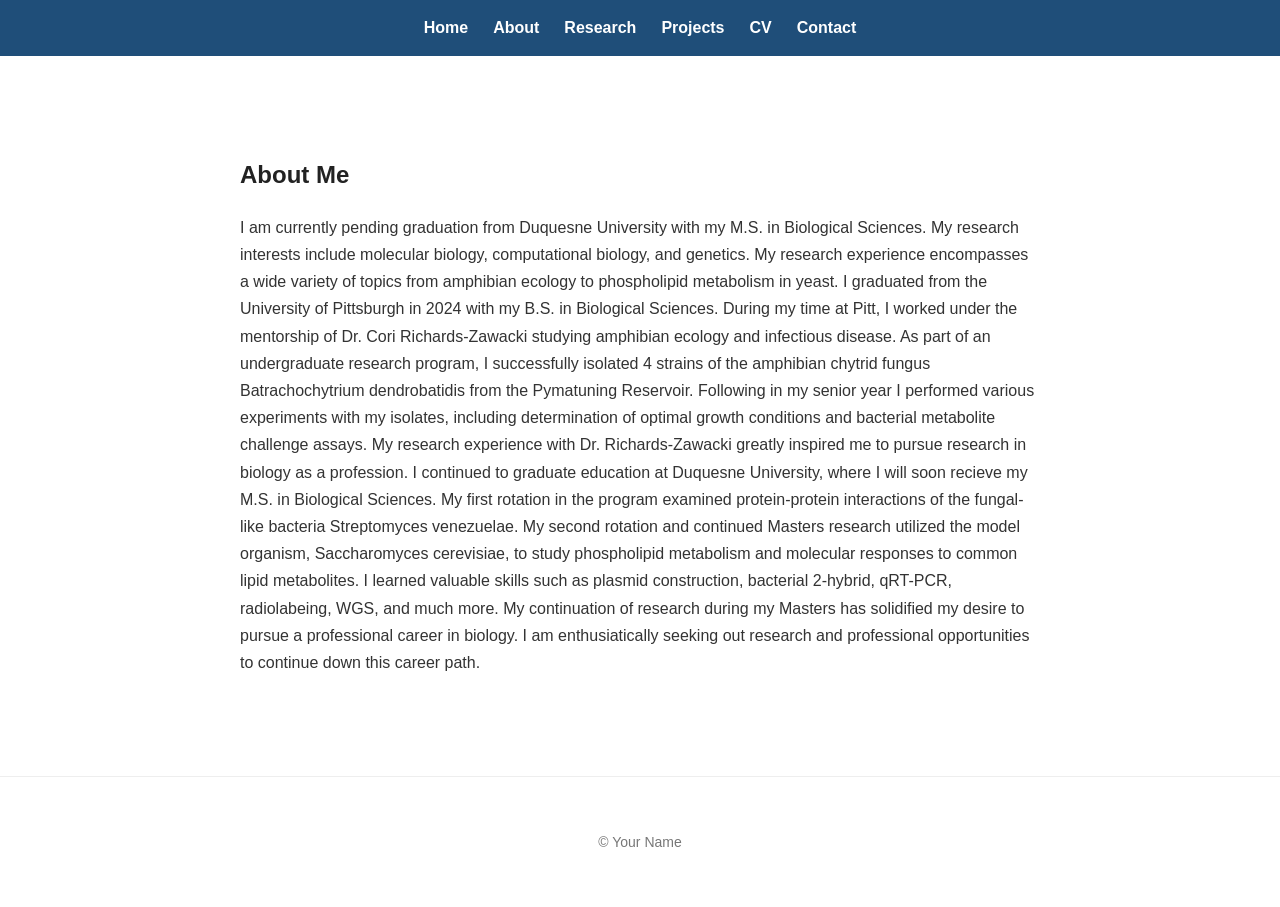
==== about.html @ 69bdb62a "commit" ====
<!DOCTYPE html>
<html lang="en">

<head>
    <meta charset="UTF-8">
    <meta name="viewport" content="width=device-width, initial-scale=1.0">
    <title>About</title>

    <link rel="stylesheet" href="css/style.css">
</head>

<body>

<header>
    <nav class="navbar">
        <a href="index.html">Home</a>
        <a href="about.html">About</a>
        <a href="research.html">Research</a>
        <a href="projects.html">Projects</a>
        <a href="cv.html">CV</a>
        <a href="contact.html">Contact</a>
    </nav>
</header>

<main class="page-container">

    <section class="section">

        <h1>About Me</h1>

        <p>
            I am currently pending graduation from Duquesne University with my M.S. in Biological
            Sciences. My research interests include molecular biology, computational biology, and genetics. 
            My research experience encompasses a wide variety of topics from amphibian ecology to phospholipid
            metabolism in yeast. 
            I graduated from the University of Pittsburgh in 2024 with my B.S. in Biological Sciences.
            During my time at Pitt, I worked under the mentorship of Dr. Cori Richards-Zawacki studying
            amphibian ecology and infectious disease. As part of an undergraduate research program, I 
            successfully isolated 4 strains of the amphibian chytrid fungus Batrachochytrium dendrobatidis
            from the Pymatuning Reservoir. Following in my senior year I performed various experiments with
            my isolates, including determination of optimal growth conditions and bacterial metabolite 
            challenge assays. My research experience with Dr. Richards-Zawacki greatly inspired me to pursue
            research in biology as a profession.
            I continued to graduate education at Duquesne University, where I will soon recieve my M.S. in 
            Biological Sciences. My first rotation in the program examined protein-protein interactions of
            the fungal-like bacteria Streptomyces venezuelae. My second rotation and continued Masters research 
            utilized the model organism, Saccharomyces cerevisiae, to study phospholipid metabolism and
            molecular responses to common lipid metabolites. I learned valuable skills such as plasmid 
            construction, bacterial 2-hybrid, qRT-PCR, radiolabeing, WGS, and much more. 
            My continuation of research during my Masters has solidified my desire to pursue a professional
            career in biology. I am enthusiatically seeking out research and professional opportunities to
            continue down this career path.
        </p>

    </section>

</main>

<footer class="footer">
    <p>© Your Name</p>
</footer>

</body>
</html>
---- css/style.css ----
/* -----------------------------
   Global page styling
------------------------------ */

body {
    margin: 0;
    font-family: "Arial", sans-serif;
    line-height: 1.6;
    color: #222;
    background-color: #ffffff;
}

/* Links */
a {
    text-decoration: none;
    color: #1f4e79;
}

a:hover {
    text-decoration: underline;
}

/* -----------------------------
   Navigation bar
------------------------------ */

header {
    background-color: #1f4e79;
    padding: 15px 0;
}

nav {
    display: flex;
    justify-content: center;
    gap: 30px;
}

nav a {
    color: white;
    font-weight: bold;
}

nav a:hover {
    color: #ffd966;
}

/* -----------------------------
   Hero section
------------------------------ */

.hero {
    text-align: center;
    padding: 80px 20px;
    max-width: 800px;
    margin: 0 auto;
}

.hero-text h1 {
    font-size: 42px;
    margin-bottom: 10px;
}

.hero-text h2 {
    font-size: 20px;
    font-weight: normal;
    color: #555;
    margin-bottom: 20px;
}

.hero-text p {
    font-size: 16px;
    color: #333;
    line-height: 1.6;
}

.hero-image img {
    width: 220px;
    border-radius: 12px;
    margin-top: 25px;
}

/* -----------------------------
   General content sections
------------------------------ */

.section {
    max-width: 800px;
    margin: 60px auto;
    padding: 0 20px;
}

.section h2 {
    font-size: 24px;
    color: #1f4e79;
    margin-bottom: 15px;
}

.section p {
    font-size: 16px;
    color: #333;
    line-height: 1.7;
}

.section ul {
    padding-left: 20px;
}

.section li {
    margin-bottom: 8px;
}

/* -----------------------------
   Project card grid
------------------------------ */

.project-grid {
    display: grid;
    grid-template-columns: repeat(auto-fit, minmax(220px, 1fr));
    gap: 20px;
    margin-top: 20px;
}

.project-card {
    display: block;
    padding: 20px;
    border: 1px solid #ddd;
    border-radius: 10px;
    text-decoration: none;
    color: #222;
    transition: all 0.2s ease-in-out;
    background-color: #fff;
}

.project-card:hover {
    transform: translateY(-5px);
    border-color: #1f4e79;
    box-shadow: 0 5px 15px rgba(0,0,0,0.1);
}

.project-card h3 {
    margin-top: 0;
    color: #1f4e79;
}

/* -----------------------------
   Dropdown navigation
------------------------------ */

.navbar {
    display: flex;
    justify-content: center;
    gap: 25px;
    align-items: center;
}

.dropdown {
    position: relative;
    display: inline-block;
}

.dropdown-content {
    display: none;
    position: absolute;
    background-color: white;
    min-width: 160px;
    box-shadow: 0 5px 15px rgba(0,0,0,0.1);
    z-index: 1;
}

.dropdown-content a {
    display: block;
    padding: 10px;
    color: #1f4e79;
}

.dropdown-content a:hover {
    background-color: #f2f2f2;
}

.dropdown:hover .dropdown-content {
    display: block;
}

/* -----------------------------
   Global layout system
------------------------------ */

.page-container {
    max-width: 1000px;
    margin: 0 auto;
    padding: 40px 20px;
}

.footer {
    text-align: center;
    padding: 40px 20px;
    color: #777;
    font-size: 14px;
    border-top: 1px solid #eee;
}
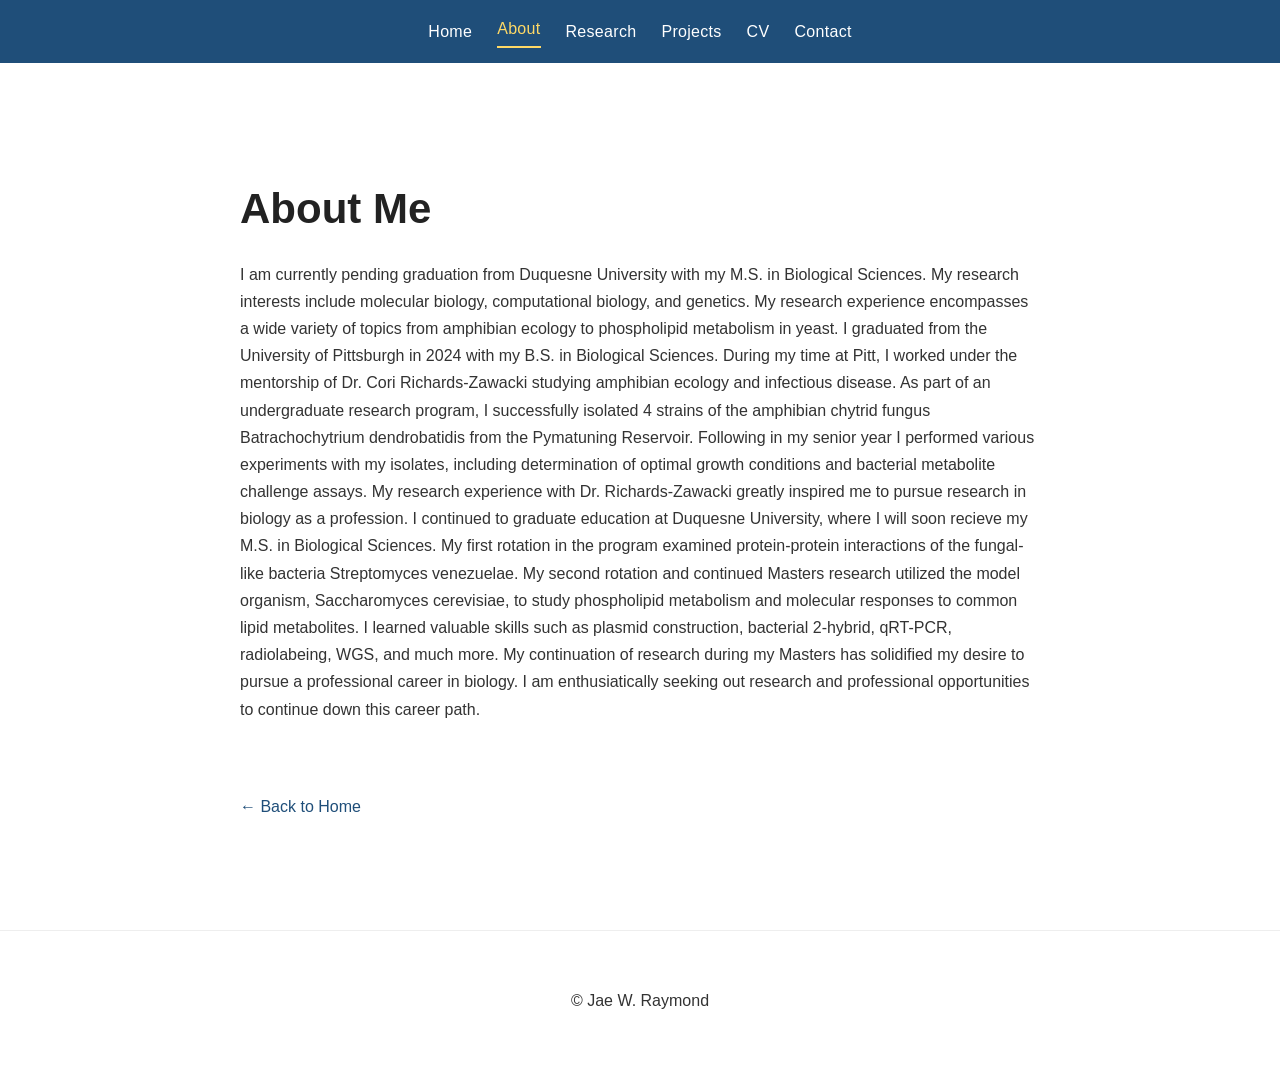
==== commit 73fab3ca: "commit" ====
--- a/about.html
+++ b/about.html
@@ -14,7 +14,7 @@
 <header>
     <nav class="navbar">
         <a href="index.html">Home</a>
-        <a href="about.html">About</a>
+        <a href="about.html" class= "active">About</a>
         <a href="research.html">Research</a>
         <a href="projects.html">Projects</a>
         <a href="cv.html">CV</a>
@@ -33,6 +33,7 @@
             Sciences. My research interests include molecular biology, computational biology, and genetics. 
             My research experience encompasses a wide variety of topics from amphibian ecology to phospholipid
             metabolism in yeast. 
+            
             I graduated from the University of Pittsburgh in 2024 with my B.S. in Biological Sciences.
             During my time at Pitt, I worked under the mentorship of Dr. Cori Richards-Zawacki studying
             amphibian ecology and infectious disease. As part of an undergraduate research program, I 
@@ -41,12 +42,14 @@
             my isolates, including determination of optimal growth conditions and bacterial metabolite 
             challenge assays. My research experience with Dr. Richards-Zawacki greatly inspired me to pursue
             research in biology as a profession.
+            
             I continued to graduate education at Duquesne University, where I will soon recieve my M.S. in 
             Biological Sciences. My first rotation in the program examined protein-protein interactions of
             the fungal-like bacteria Streptomyces venezuelae. My second rotation and continued Masters research 
             utilized the model organism, Saccharomyces cerevisiae, to study phospholipid metabolism and
             molecular responses to common lipid metabolites. I learned valuable skills such as plasmid 
             construction, bacterial 2-hybrid, qRT-PCR, radiolabeing, WGS, and much more. 
+            
             My continuation of research during my Masters has solidified my desire to pursue a professional
             career in biology. I am enthusiatically seeking out research and professional opportunities to
             continue down this career path.
@@ -54,10 +57,20 @@
 
     </section>
 
+
+        <!-- BACK LINK -->
+        <section class="section">
+
+            <p>
+                <a href="css/../index.html">← Back to Home</a>
+            </p>
+
+        </section>
+
 </main>
 
 <footer class="footer">
-    <p>© Your Name</p>
+    <p>© Jae W. Raymond</p>
 </footer>
 
 </body>
--- a/css/style.css
+++ b/css/style.css
@@ -1,58 +1,144 @@
-/* -----------------------------
-   Global page styling
------------------------------- */
-
+/* =========================================================
+   1. GLOBAL FOUNDATION
+   ========================================================= */
+
+/* Font + base styling */
 body {
     margin: 0;
-    font-family: "Arial", sans-serif;
-    line-height: 1.6;
+    font-family: "Inter", Arial, sans-serif;
+    line-height: 1.7;
     color: #222;
     background-color: #ffffff;
 }
 
 /* Links */
 a {
+    color: #1f4e79;
     text-decoration: none;
-    color: #1f4e79;
+    transition: color 0.2s ease;
 }
 
 a:hover {
+    color: #0f2f4a;
     text-decoration: underline;
 }
 
-/* -----------------------------
-   Navigation bar
------------------------------- */
+
+/* =========================================================
+   2. TYPOGRAPHY SYSTEM
+   ========================================================= */
+
+h1 {
+    font-size: 42px;
+    font-weight: 600;
+    margin-bottom: 10px;
+}
+
+h2 {
+    font-size: 24px;
+    font-weight: 600;
+    margin-top: 40px;
+    margin-bottom: 15px;
+}
+
+p {
+    font-size: 16px;
+    color: #333;
+}
+
+
+/* =========================================================
+   3. LAYOUT SYSTEM
+   ========================================================= */
+
+/* Main page container */
+.page-container {
+    max-width: 1000px;
+    margin: 0 auto;
+    padding: 40px 20px;
+}
+
+/* Reusable section block */
+.section {
+    max-width: 800px;
+    margin: 70px auto;
+    padding: 0 20px;
+}
+
+
+/* =========================================================
+   4. NAVIGATION SYSTEM
+   ========================================================= */
 
 header {
     background-color: #1f4e79;
     padding: 15px 0;
 }
 
-nav {
+.navbar {
     display: flex;
     justify-content: center;
-    gap: 30px;
-}
-
-nav a {
+    gap: 25px;
+    align-items: center;
+}
+
+.navbar a {
     color: white;
-    font-weight: bold;
-}
-
-nav a:hover {
+    font-weight: 500;
+    letter-spacing: 0.3px;
+}
+
+.navbar a:hover {
     color: #ffd966;
 }
 
-/* -----------------------------
-   Hero section
------------------------------- */
+
+/* Dropdown navigation */
+.dropdown {
+    position: relative;
+    display: inline-block;
+}
+
+.dropdown-content {
+    display: none;
+    position: absolute;
+    background-color: white;
+    min-width: 160px;
+    box-shadow: 0 5px 15px rgba(0,0,0,0.1);
+    z-index: 1;
+}
+
+.dropdown-content a {
+    display: block;
+    padding: 10px;
+    color: #1f4e79;
+}
+
+.dropdown-content a:hover {
+    background-color: #f2f2f2;
+}
+
+.dropdown:hover .dropdown-content {
+    display: block;
+}
+
+
+/* =========================================================
+   5. HERO SECTION
+   ========================================================= */
 
 .hero {
+    display: flex;
+    flex-direction: column;
+    align-items: center;
     text-align: center;
     padding: 80px 20px;
-    max-width: 800px;
+    max-width: 900px;
     margin: 0 auto;
+}
+
+.hero-text {
+    max-width: 700px;
 }
 
 .hero-text h1 {
@@ -75,43 +161,15 @@
 
 .hero-image img {
     width: 220px;
+    height: auto;
     border-radius: 12px;
-    margin-top: 25px;
-}
-
-/* -----------------------------
-   General content sections
------------------------------- */
-
-.section {
-    max-width: 800px;
-    margin: 60px auto;
-    padding: 0 20px;
-}
-
-.section h2 {
-    font-size: 24px;
-    color: #1f4e79;
-    margin-bottom: 15px;
-}
-
-.section p {
-    font-size: 16px;
-    color: #333;
-    line-height: 1.7;
-}
-
-.section ul {
-    padding-left: 20px;
-}
-
-.section li {
-    margin-bottom: 8px;
-}
-
-/* -----------------------------
-   Project card grid
------------------------------- */
+    margin-top: 30px;
+}
+
+
+/* =========================================================
+   6. PROJECT COMPONENTS
+   ========================================================= */
 
 .project-grid {
     display: grid;
@@ -142,54 +200,10 @@
     color: #1f4e79;
 }
 
-/* -----------------------------
-   Dropdown navigation
------------------------------- */
-
-.navbar {
-    display: flex;
-    justify-content: center;
-    gap: 25px;
-    align-items: center;
-}
-
-.dropdown {
-    position: relative;
-    display: inline-block;
-}
-
-.dropdown-content {
-    display: none;
-    position: absolute;
-    background-color: white;
-    min-width: 160px;
-    box-shadow: 0 5px 15px rgba(0,0,0,0.1);
-    z-index: 1;
-}
-
-.dropdown-content a {
-    display: block;
-    padding: 10px;
-    color: #1f4e79;
-}
-
-.dropdown-content a:hover {
-    background-color: #f2f2f2;
-}
-
-.dropdown:hover .dropdown-content {
-    display: block;
-}
-
-/* -----------------------------
-   Global layout system
------------------------------- */
-
-.page-container {
-    max-width: 1000px;
-    margin: 0 auto;
-    padding: 40px 20px;
-}
+
+/* =========================================================
+   7. FOOTER
+   ========================================================= */
 
 .footer {
     text-align: center;
@@ -197,4 +211,47 @@
     color: #777;
     font-size: 14px;
     border-top: 1px solid #eee;
+}
+
+/* =========================================================
+   ACTIVE NAVIGATION
+   ========================================================= */
+
+.navbar a.active {
+    color: #ffd966;
+    border-bottom: 2px solid #ffd966;
+    padding-bottom: 4px;
+}
+
+/* =========================================================
+   MOBILE RESPONSIVE DESIGN
+   ========================================================= */
+
+@media (max-width: 768px) {
+
+    .hero {
+        padding: 40px 20px;
+    }
+
+    .hero-image img {
+        width: 180px;
+    }
+
+    .navbar {
+        flex-wrap: wrap;
+        gap: 15px;
+    }
+
+    h1 {
+        font-size: 32px;
+    }
+
+    h2 {
+        font-size: 22px;
+    }
+
+    .section {
+        margin: 40px auto;
+    }
+
 }
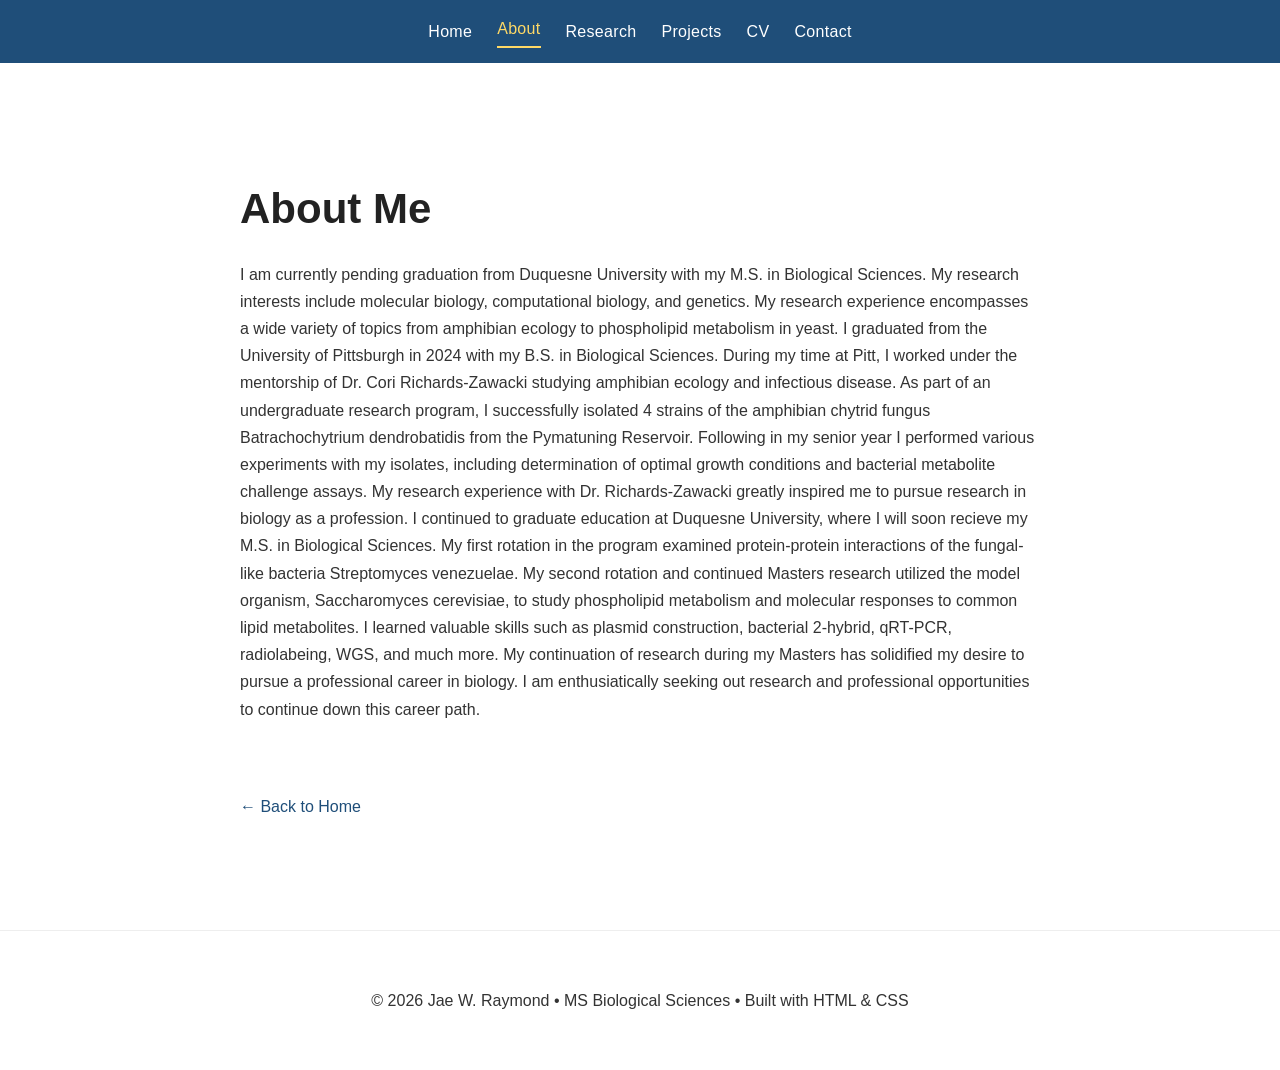
==== commit 860fb210: "commit" ====
--- a/about.html
+++ b/about.html
@@ -70,7 +70,7 @@
 </main>
 
 <footer class="footer">
-    <p>© Jae W. Raymond</p>
+    <p>© 2026 Jae W. Raymond • MS Biological Sciences • Built with HTML & CSS</p>
 </footer>
 
 </body>
